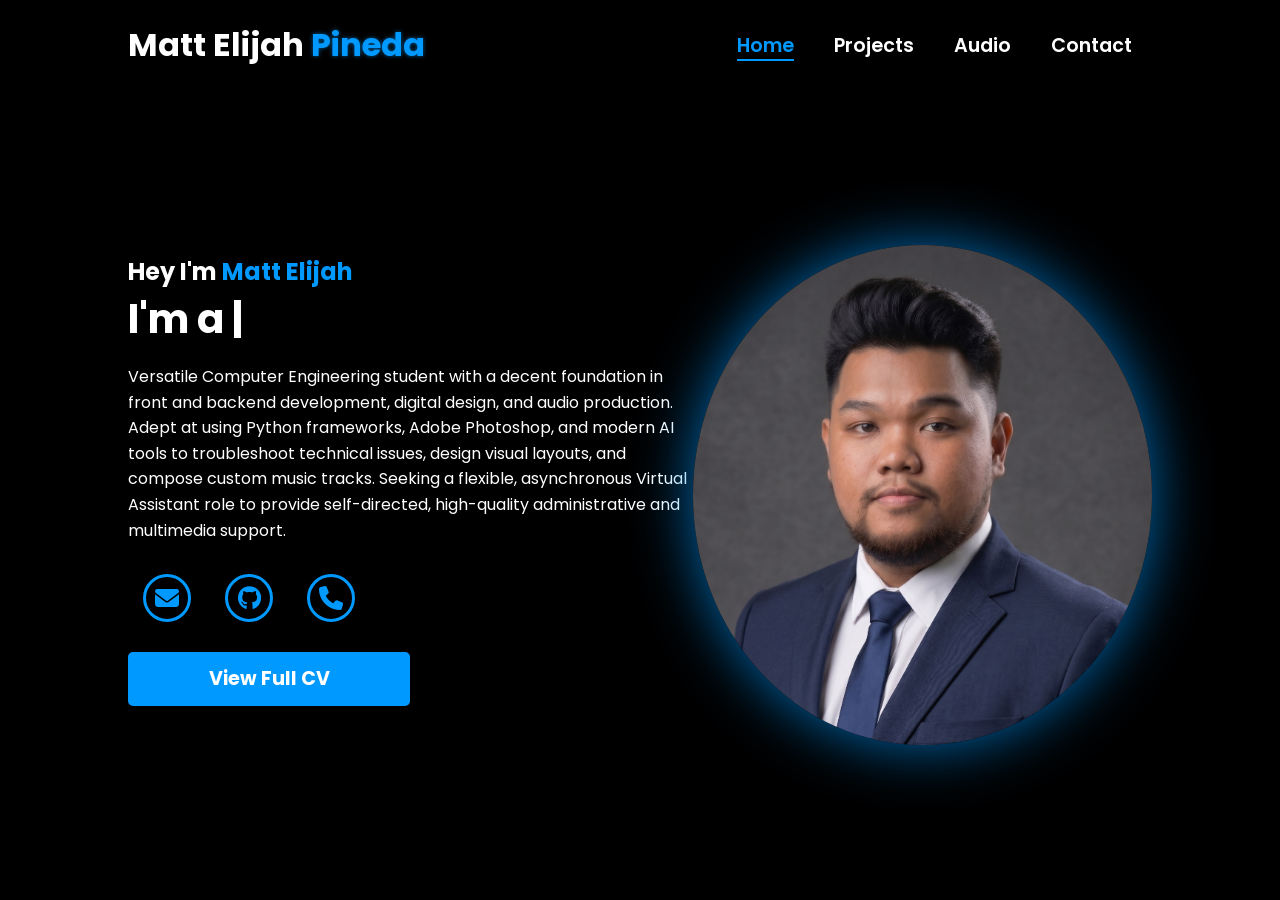
==== index.html @ 1d54e8c0 "feat: refactor directory structure and implement multi-page navigation Restructured project architec" ====
<!DOCTYPE html>
<html lang="en">
<head>
    <meta charset="UTF-8">
    <meta name="viewport" content="width=device-width, initial-scale=1.0">
    <link rel="stylesheet" href="https://cdnjs.cloudflare.com/ajax/libs/font-awesome/6.5.1/css/all.min.css">
    <link rel="stylesheet" href="css/aos.css" />
    <link rel="stylesheet" href="css/style.css">
    <title>Matt Elijah Pineda - Home</title>
</head>
<body>
    <nav>
        <div class="nav-container">
            <div class="logo" data-aos="zoom-in" data-aos-duration="1500">
                Matt Elijah <span>Pineda</span>
            </div>
            <div class="links">
                <div class="link" data-aos="fade-up" data-aos-delay="100"><a href="index.html" style="color: rgb(0, 153, 255); border-bottom: 2px solid rgb(0, 153, 255);">Home</a></div>
                <div class="link" data-aos="fade-up" data-aos-delay="200"><a href="html/projects.html">Projects</a></div>
                <div class="link" data-aos="fade-up" data-aos-delay="300"><a href="html/audio.html">Audio</a></div>
                <div class="link"><a href="mailto:pineda.me234r@gmail.com">Contact</a></div>
            </div>
        </div>
        <i class="fa-solid fa-bars hamburg" onclick="hamburg()"></i>
        <div class="dropdown">
            <div class="links">
                <a href="index.html">Home</a>
                <a href="html/projects.html">Projects</a>
                <a href="html/audio.html">Audio</a>
                <a href="mailto:pineda.me234r@gmail.com">Contact</a>
                <i class="fa-solid fa-xmark cancel" onclick="cancel()"></i>
            </div>
        </div>
    </nav>

    <section>
        <div class="main-container">
            <div class="content">
                <h1 data-aos="fade-left" data-aos-duration="1500" data-aos-delay="700">Hey I'm <span>Matt Elijah</span></h1>
                <div data-aos="fade-right" data-aos-duration="1500" data-aos-delay="900" class="typewriter">I'm a <span class="typewriter-text"></span><label for="">|</label></div>
                <p data-aos="flip-down" data-aos-duration="1500" data-aos-delay="1100">Versatile Computer Engineering student with a decent foundation in front and backend development, digital design, and audio production. Adept at using Python frameworks, Adobe Photoshop, and modern AI tools to troubleshoot technical issues, design visual layouts, and compose custom music tracks. Seeking a flexible, asynchronous Virtual Assistant role to provide self-directed, high-quality administrative and multimedia support.</p>
                <div class="social-links">
                    <a href="mailto:pineda.me234r@gmail.com" data-aos="fade-up" data-aos-duration="1500" data-aos-delay="1300"><i class="fa-solid fa-envelope"></i></a>
                    <a href="https://github.com/engrmattelijah" target="_blank" data-aos="fade-up" data-aos-duration="1500" data-aos-delay="1400"><i class="fa-brands fa-github"></i></a>
                    <a href="tel:+639626019283" data-aos="fade-up" data-aos-duration="1500" data-aos-delay="1500"><i class="fa-solid fa-phone"></i></a>
                </div>
                <div class="btn" data-aos="zoom-out" data-aos-duration="1500" data-aos-delay="1800">
                    <a href="https://drive.google.com/file/d/1tS4lyCXOHE_bn3mvgHULZFM2HWJ97bKf/view?usp=drive_link" target="_blank" style="text-decoration: none;">
                        <button>View Full CV</button>
                    </a>
                </div>
            </div>
            <div class="image" data-aos="zoom-in" data-aos-duration="3000">
                <img src="images/main.jpg" alt="Matt Elijah Pineda">
            </div>
        </div>
    </section>

    <script src="scripts/aos.js"></script>
    <script>AOS.init({offset:0,});</script>
    <script src="script.js"></script>
</body>
</html>
---- css/style.css ----
@import url('https://fonts.googleapis.com/css2?family=Poppins:wght@100;200;300;400;500;600&display=swap');

*{
    padding: 0;
    margin: 0;
    font-family: 'Poppins', sans-serif;
    box-sizing: border-box;
}

body{
    width: 100%;
    min-height: 100vh; /* This lets the page grow if needed */
    background-color: black;
    overflow-x: hidden;
}

nav{
    width: 100%;
    height: 10vh;
    position: sticky;
    top: 0;
    background-color: rgba(0, 0, 0, 0.8);
    z-index: 1000;
}

.nav-container{
    width: 100%;
    height: 100%;
    display: flex;
    justify-content: space-between; 
    align-items: center;
    padding: 0 10vw; 
}

.logo{
    color: white;
    font-size: 2rem;
    font-weight: bold;
}

.logo span{
    color: rgb(0, 153, 255);
    text-shadow: 0 0 4px rgba(0, 153, 255, 0.6);
}

.hamburg,
.cancel{
    cursor: pointer;
    position: absolute;
    right: 15px;
    top: 10px;
    color: white;
    display: none;
    font-size: clamp(2.5rem, 0.5rem + 5vw, 3rem);
}

.nav-container .links {
    display: flex;
}

.nav-container .links a{
    font-size: 1.2rem;
    color: white;
    margin: 0 20px;
    text-decoration: none;
    font-weight: 550;
    transition: 0.3s linear;
}

.nav-container .links a:hover{
    color: rgb(0, 153, 255);
    border-bottom: 2px solid rgb(0, 153, 255);
}

.dropdown{
    z-index: 100;
    position: absolute;
    top: 0;
    transform: translateY(-500px);
    width: 100%;
    height: auto;
    backdrop-filter: blur(4px) brightness(40%);
    box-shadow: 0 0  20px black;
    transition: 0.2s linear;
}

.dropdown .links a{
    display: flex;
    color: white;
    text-decoration: none;
    padding: 15px 0;
    justify-content: center;
    align-items: center;
    transition: 0.2s linear;
}

.dropdown .links a:hover{
    background-color: rgb(0, 153, 255);
}

section{
    width: 100%;
    min-height: 90vh; /* Changed from fixed height to min-height for better scaling */
}

.main-container{
    width: 100%;
    min-height: 90vh; 
    display: flex;
    justify-content: space-between;
    align-items: center;
    padding: 0 10vw; 
}

.main-container .content{
    color: white;
    width: 60%;
    min-height: 100px;
}

.content h1 span{
    font-weight: 700;
    text-shadow: 0 0 4px rgba(0, 0, 0, 0.6);
    color: rgb(0, 153, 255);
}

.content h1 span{
    font-weight: 700;
    text-shadow: 0 0 10px rgba(0, 0, 0, 0.6);
    color: rgb(0, 153, 255);
}

.content .typewriter{
    font-size: clamp(1rem, 1rem + 5vw, 2.5rem);
    font-weight: 700;
}

.typewriter span{
    color: rgb(0, 153, 255);
    text-shadow: 0 0 4px rgba(0, 153, 255, 0.6);
}

.content p{
    font-size: clamp(0.4rem, 0.2rem + 9vw, 1rem); 
    margin: 15px 0 30px 0; 
    line-height: 1.6; 
    text-align: left; 
}

.social-links i{
    display: inline-flex;
    justify-content: center;
    align-items: center;
    width: 3rem;
    height: 3rem;
    background-color: transparent;
    border: 0.2rem solid rgb(0, 153, 255);
    border-radius: 50%;
    color: rgb(0, 153, 255);
    margin: 0 15px;
    font-size: 1.5rem;
    transition: 0.2s linear;
}

.social-links i:hover{
    scale: 1.3;
    filter: drop-shadow(0 0 10px rgb(0, 153, 255));
    color: black;
    background-color: rgb(0, 153, 255);
}

.content button{
    width: 50%;
    height: 6vh;
    margin: 30px 0; /* This fixes the left alignment */
    background-color: rgb(0, 153, 255);
    color: white;
    border: none;
    outline: none;
    font-size: 120%;
    font-weight: 700;
    border-radius: 5px;
    transition: 0.2s linear;
    cursor: pointer;
}   

.content button:hover{
    scale: 1.1;
    color: rgb(0, 153, 255);
    border: 2px solid rgb(0, 153, 255);
    background-color: transparent;
    font-weight: 700;
    box-shadow: 0 0 40px 5px rgb(0, 153, 255);
}

.main-container .image{
    width: 500px;
    height: 500px; 
    border-radius: 50%;
    overflow: hidden;
    box-shadow: 0 0 60px rgba(0, 153, 255, 0.7); 
    display: flex;
    justify-content: center;
    align-items: center;
}

.main-container .image img{
    width: 100%;
    height: 100%;
    object-fit: cover; 
}

.main-container .image:hover{
    animation: animate 1.5s ease-in-out infinite;
}

.standalone-page {
    min-height: 90vh;
    display: flex;
    flex-direction: column;
    justify-content: center;
    padding: 50px 10vw;
}

/* Custom Media Cards */
.media-card {
    background-color: #111;
    border: 2px solid rgb(0, 153, 255);
    border-radius: 10px;
    overflow: hidden;
    width: 350px;
    box-shadow: 0 0 15px rgba(0, 153, 255, 0.2);
    transition: 0.3s ease;
    text-align: left;
    display: flex;
    flex-direction: column;
}

.media-card:hover {
    transform: translateY(-10px);
    box-shadow: 0 10px 25px rgba(0, 153, 255, 0.6);
}

.media-card img, .media-thumb {
    width: 100%;
    height: 200px;
    object-fit: cover;
    border-bottom: 2px solid #333;
}

.media-thumb {
    background: linear-gradient(135deg, #0a0a0a, rgba(0, 153, 255, 0.15));
    display: flex;
    justify-content: center;
    align-items: center;
    font-size: 5rem; /* Makes the icon massive and bold */
    color: rgb(0, 153, 255);
    text-shadow: 0 0 15px rgba(0, 153, 255, 0.4);
}

.media-info {
    padding: 20px;
    display: flex;
    flex-direction: column;
    flex-grow: 1;
}

.media-info h3 {
    color: white;
    font-size: 1.4rem;
    margin-bottom: 10px;
}

.media-info h4 {
    color: white;
    font-size: 1rem;
    margin-bottom: 10px;
}

.media-info p {
    color: #aaa;
    font-size: 0.95rem;
    margin-bottom: 20px;
    line-height: 1.5;
    flex-grow: 1;
}

.watch-btn {
    display: block;
    text-align: center;
    padding: 10px 20px;
    background-color: transparent;
    color: rgb(0, 153, 255);
    border: 2px solid rgb(0, 153, 255);
    border-radius: 5px;
    text-decoration: none;
    font-weight: 600;
    transition: 0.3s ease;
}

.watch-btn:hover {
    background-color: rgb(0, 153, 255);
    color: white;
    box-shadow: 0 0 15px rgb(0, 153, 255);
}

@keyframes animate {
    0%{
        scale: 1;
    }
    50%{
        scale: 1.05;
    }
    100%{
        scale: 1;
    }
}

@media (max-width:884px) {
    nav .logo{
        position: absolute;
        top: 16px;
        left: 15px;
        font-size: 1.5rem;
    }

    .main-container{
        display: flex;
        flex-direction: column-reverse;
    }

    .nav-container .links{
        display: none;
    }

    .hamburg,
    .cancel{
        display: block;
    }

    .main-container .content{
        width: 80%;
    }
    .social-links i{
        width: 2.5rem;
        height: 2.5rem;
        font-size: 1.5rem;
    }

    .main-container .image{
        z-index: -1;
        width: 50%;
        height: 60%;
    }
}

@media (max-width:440px) {
    .main-container .image{
        width: 70%;
        height: 60%;
    }

    .main-container .content{
        width: 80%;
    }

    .main-container button{
        margin-top: 15px;
    }
}
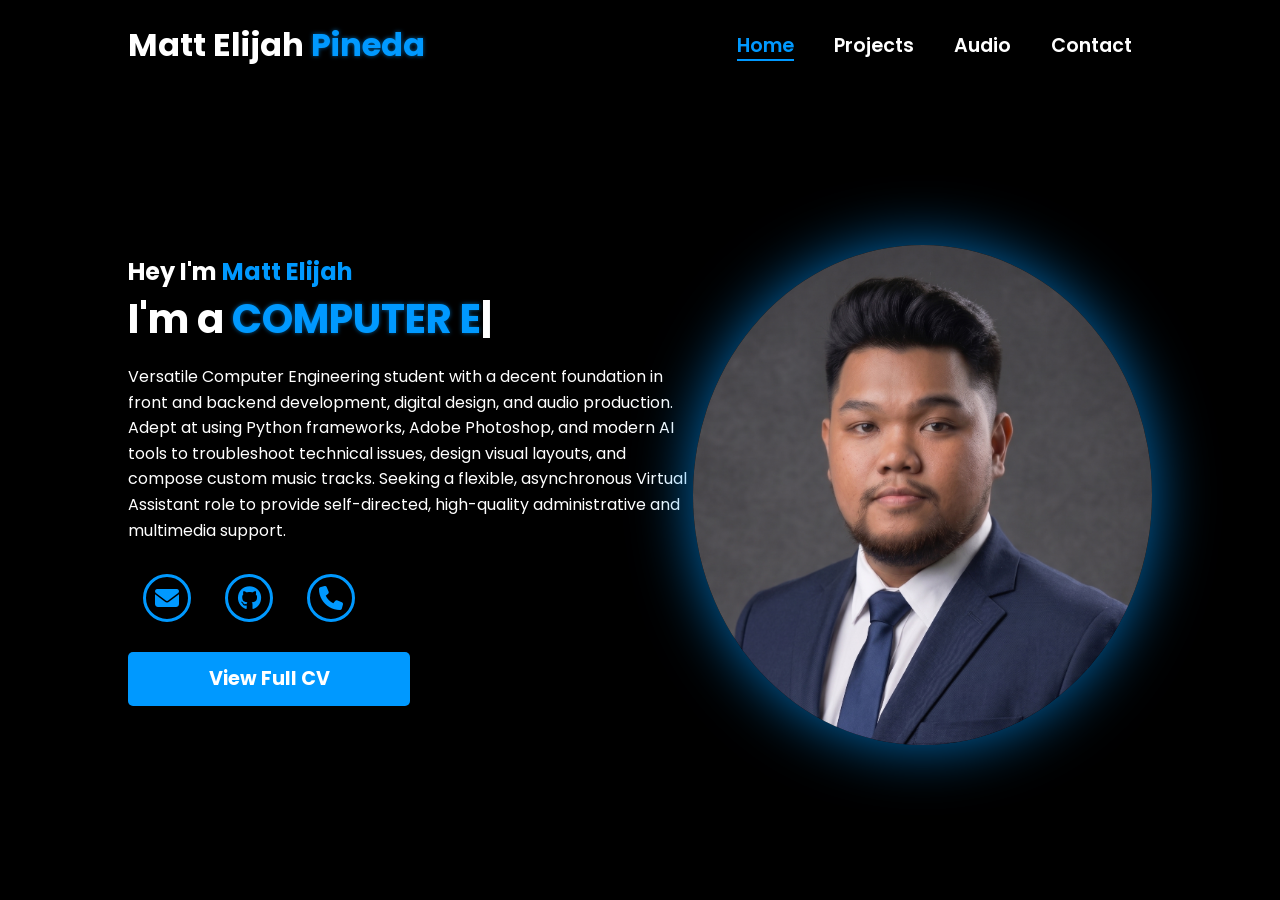
==== commit b9b10ef3: "Update index.html Enabled script from scripts/script.js" ====
--- a/index.html
+++ b/index.html
@@ -58,6 +58,6 @@
 
     <script src="scripts/aos.js"></script>
     <script>AOS.init({offset:0,});</script>
-    <script src="script.js"></script>
+    <script src="scripts/script.js"></script>
 </body>
-</html>+</html>
